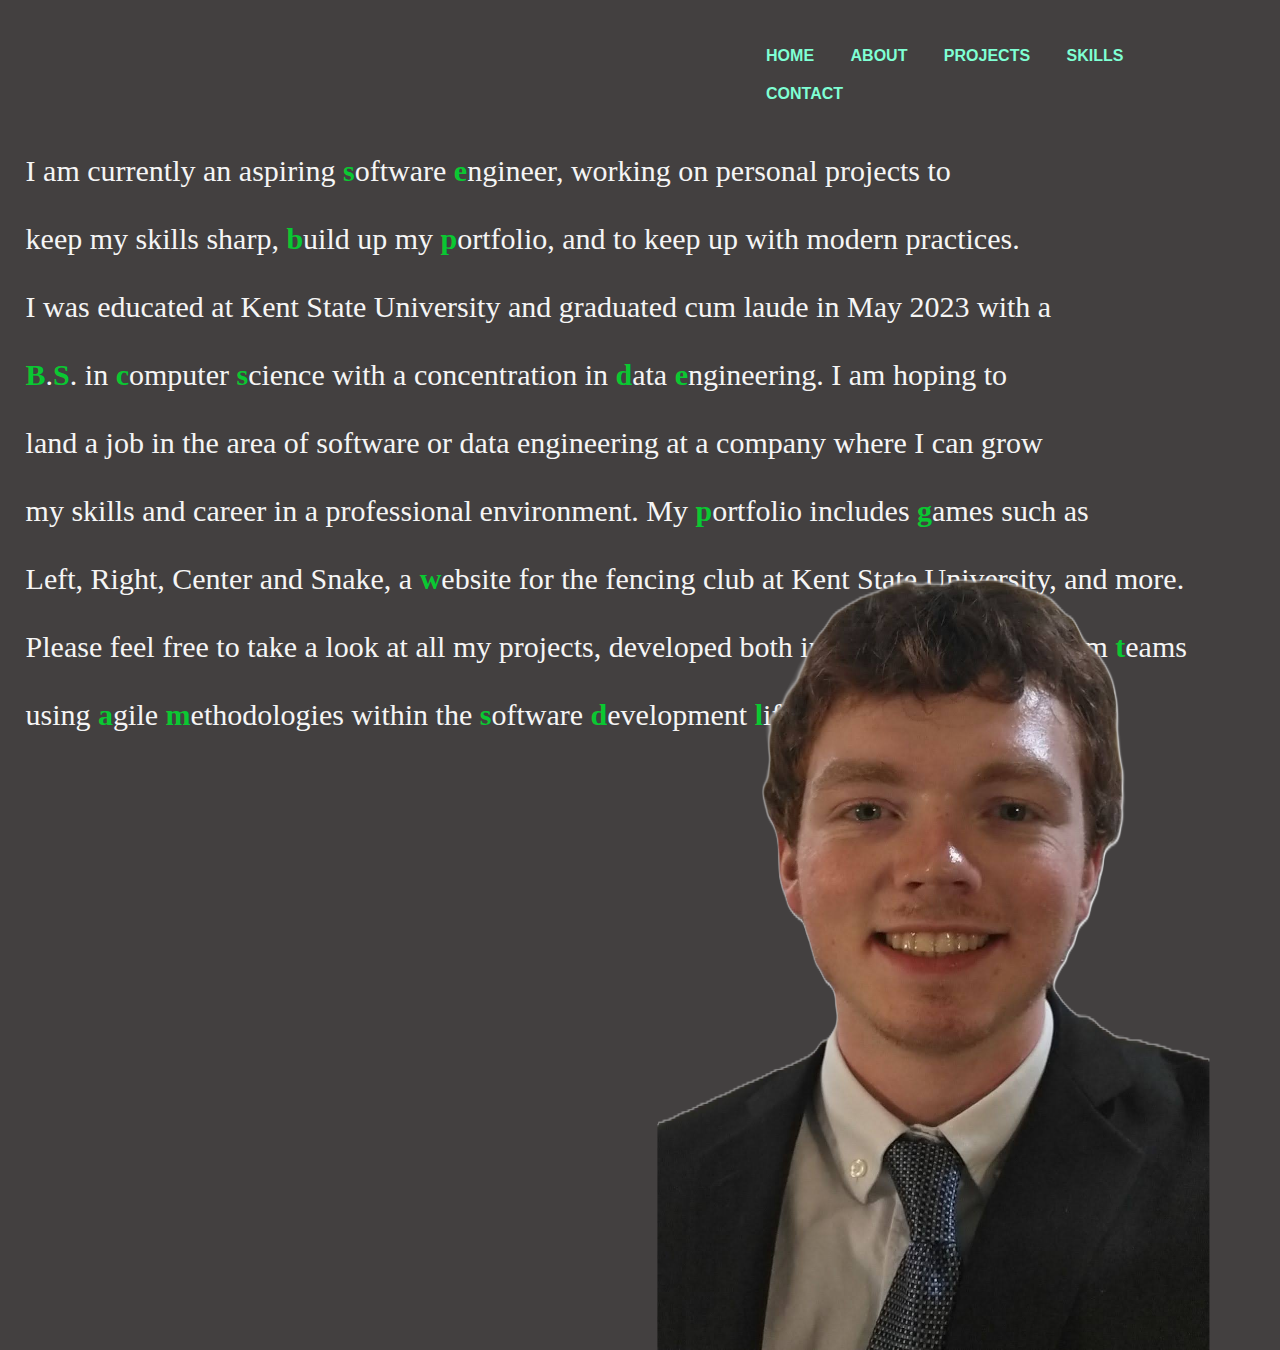
==== about.html @ c2cc0922 "Add files via upload" ====
<!DOCTYPE html>
<html lang="en">
    <head>
        <title>Sean King's Portfolio</title>
        <link rel="stylesheet" href="style.css">
    </head>
    <body>

        <div class="mainAbout">
            <div class="navbar">
                <ul>
                    <li><a href="index.html">HOME</a></li>
                    <li><a href="about.html">ABOUT</a></li>
                    <li><a href="projects.html">PROJECTS</a></li>
                    <li><a href="skills.html">SKILLS</a></li>
                    <li><a href="contact.html">CONTACT</a></li>
                </ul>
            </div>

            <div class="bio">
                <p>I am currently an aspiring <span>s</span>oftware <span>e</span>ngineer, working on personal projects to<br><br>
                keep my skills sharp, <span>b</span>uild up my <span>p</span>ortfolio, and to keep up with modern practices.<br><br>
                I was educated at Kent State University and graduated cum laude in May 2023 with a<br><br>
                <span>B</span>.<span>S</span>. in <span>c</span>omputer <span>s</span>cience with a concentration in <span>d</span>ata <span>e</span>ngineering.  I am hoping to<br><br>
                land a job in the area of software or data engineering at a company where I can grow<br><br>
                my skills and career in a professional environment.  My <span>p</span>ortfolio includes <span>g</span>ames such as<br><br>
                Left, Right, Center and Snake, a <span>w</span>ebsite for the fencing club at Kent State University, and more.<br><br>
                Please feel free to take a look at all my projects, developed both individually and in <span>s</span>crum <span>t</span>eams<br><br>
                using <span>a</span>gile <span>m</span>ethodologies within the <span>s</span>oftware <span>d</span>evelopment <span>l</span>ife <span>c</span>ycle.</p>
            </div>

            <div class="profilepic">
                <img src="ProfilePic.png" class="profile"> 
            </div>
        </div>
    </body>
</html>
---- style.css ----
* {
    margin: 0;
    padding: 0;
}

.main {
    width: 100%;
    height: 100vh;
    background-color: rgb(67, 64, 64);
    position: relative;
    font-family: sans-serif;
}

.mainAbout {
    width: 100%;
    height: 150vh;
    background-color: rgb(67, 64, 64);
    position: relative;
    font-family: sans-serif;
}

.navbar {
    width: 86%;
    display: flex;
    margin: auto; 
    padding: 15px 0;
    align-items: center;
    justify-content: space-between;
}

ul {
    margin-top: 2%;
    margin-left: 60%;
}

ul li {
    list-style: none;
    display: inline-block;
    padding: 10px 16px;
}

ul li a {
    font-size: 16px;
    font-weight: bold;
    text-decoration: none;
    color: aquamarine;
    margin-top: -3%;
    transition: 1s ease;
}

ul li a:hover {
    color: rgb(10, 200, 50);
}

.intro {
    margin-left: 5%;
    margin-top: 2%;
}

.intro h1 {
    font-size: 35px;
    color: whitesmoke;
}

.intro h2 {
    color: whitesmoke;
}

.intro span {
    color: rgb(10, 200, 50);
}

.profilepic {
    width: 30%;
    height: 80%;
    position: absolute;
    right: 100px;
    bottom: 0;
}

.profilepic img {
    position: absolute;
    height: 100%;
    left: 40%;
    padding-left: 25px;
    transform: translate(-55%);
    bottom: 0;
    transition: left 2s ease;
}

.profilepic:hover .profile {
    left: 55%;
}

.bio {
    margin-left: 2%;
    margin-top: 2%;
    margin-right: 2%;
    margin-bottom: 2%
}

.bio p {
    font-family: serif;
    font-size: 30px;
    color: whitesmoke;
    padding-bottom: 25px;
}

.bio span {
    color: rgb(10, 200, 50);
    font-weight: bold;
}
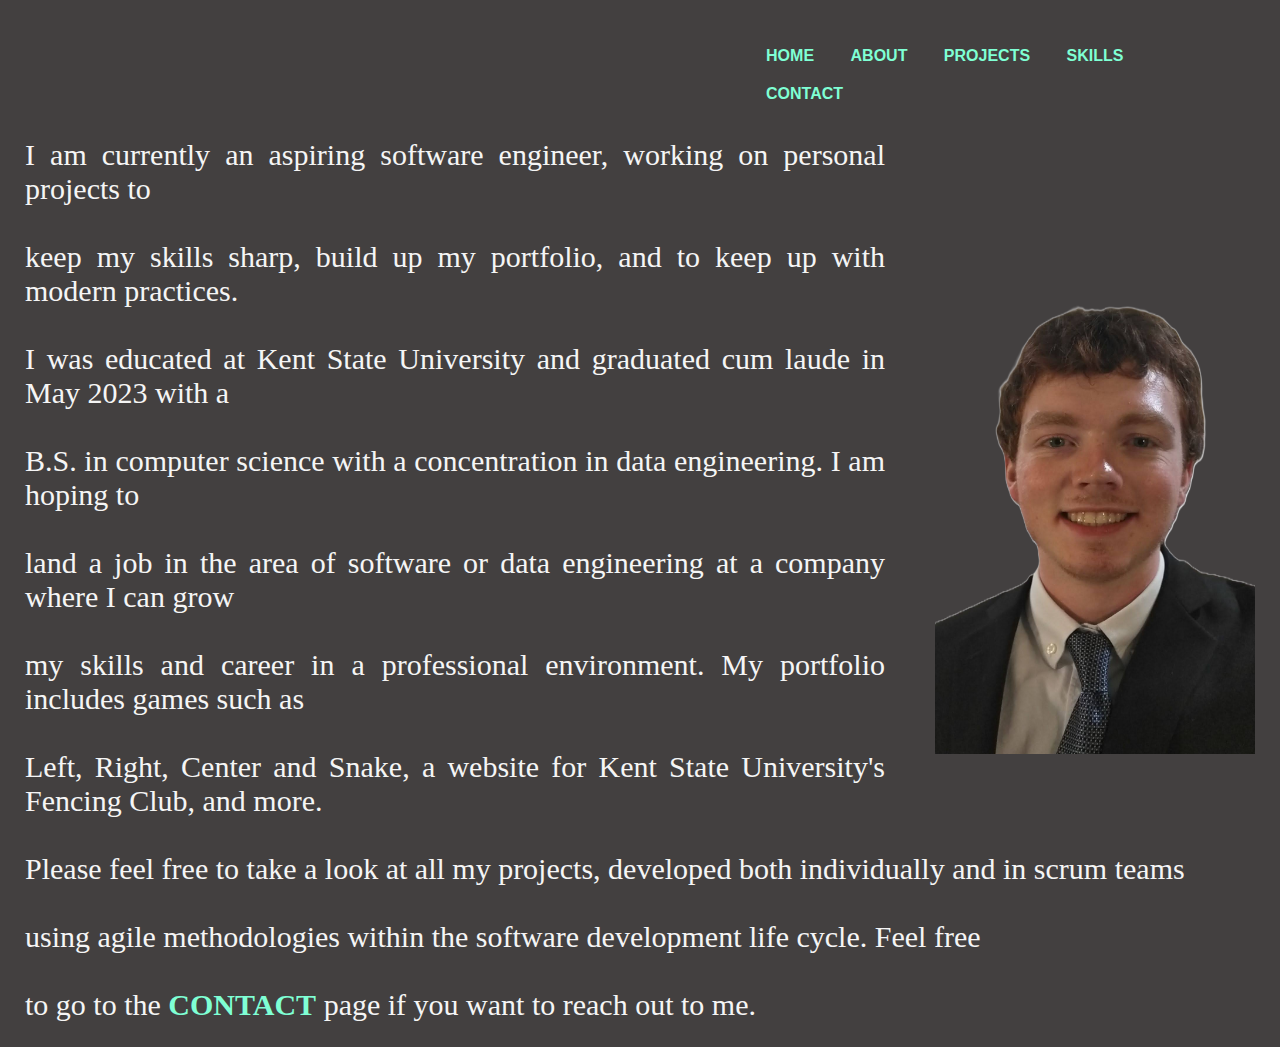
==== commit f64a0410: "Add files via upload" ====
--- a/about.html
+++ b/about.html
@@ -17,20 +17,21 @@
                 </ul>
             </div>
 
-            <div class="bio">
-                <p>I am currently an aspiring <span>s</span>oftware <span>e</span>ngineer, working on personal projects to<br><br>
-                keep my skills sharp, <span>b</span>uild up my <span>p</span>ortfolio, and to keep up with modern practices.<br><br>
-                I was educated at Kent State University and graduated cum laude in May 2023 with a<br><br>
-                <span>B</span>.<span>S</span>. in <span>c</span>omputer <span>s</span>cience with a concentration in <span>d</span>ata <span>e</span>ngineering.  I am hoping to<br><br>
-                land a job in the area of software or data engineering at a company where I can grow<br><br>
-                my skills and career in a professional environment.  My <span>p</span>ortfolio includes <span>g</span>ames such as<br><br>
-                Left, Right, Center and Snake, a <span>w</span>ebsite for the fencing club at Kent State University, and more.<br><br>
-                Please feel free to take a look at all my projects, developed both individually and in <span>s</span>crum <span>t</span>eams<br><br>
-                using <span>a</span>gile <span>m</span>ethodologies within the <span>s</span>oftware <span>d</span>evelopment <span>l</span>ife <span>c</span>ycle.</p>
+            <div class="aboutpic">
+                <img src="ProfilePic.png" alt=""> 
             </div>
 
-            <div class="profilepic">
-                <img src="ProfilePic.png" class="profile"> 
+            <div class="bio">
+                <p>I am currently an aspiring software engineer, working on personal projects to<br><br>
+                keep my skills sharp, build up my portfolio, and to keep up with modern practices.<br><br>
+                I was educated at Kent State University and graduated cum laude in May 2023 with a<br><br>
+                B.S. in computer science with a concentration in data engineering.  I am hoping to<br><br>
+                land a job in the area of software or data engineering at a company where I can grow<br><br>
+                my skills and career in a professional environment.  My portfolio includes games such as<br><br>
+                Left, Right, Center and Snake, a website for Kent State University's Fencing Club, and more.<br><br>
+                Please feel free to take a look at all my projects, developed both individually and in scrum teams<br><br>
+                using agile methodologies within the software development life cycle.  Feel free<br><br>
+                to go to the <a href="contact.html">CONTACT</a> page if you want to reach out to me.</p>
             </div>
         </div>
     </body>
--- a/style.css
+++ b/style.css
@@ -13,10 +13,18 @@
 
 .mainAbout {
     width: 100%;
-    height: 150vh;
+    height: 100%;
     background-color: rgb(67, 64, 64);
     position: relative;
     font-family: sans-serif;
+}
+
+.aboutpic img {
+    float: right;
+    width: 25%;
+    height: 80%;
+    padding-left: 50px;
+    padding-right: 25px;
 }
 
 .navbar {
@@ -53,8 +61,9 @@
 }
 
 .intro {
-    margin-left: 5%;
-    margin-top: 2%;
+    padding-top: 10px;
+    text-align: justify;
+    padding-left: 30px;
 }
 
 .intro h1 {
@@ -63,6 +72,10 @@
 }
 
 .intro h2 {
+    color: whitesmoke;
+}
+
+.intro h3 {
     color: whitesmoke;
 }
 
@@ -83,20 +96,20 @@
     height: 100%;
     left: 40%;
     padding-left: 25px;
-    transform: translate(-55%);
+    padding-bottom: 10px;
+    transform: translate(-70%);
     bottom: 0;
-    transition: left 2s ease;
+    transition: left 0.75s ease;
 }
 
 .profilepic:hover .profile {
-    left: 55%;
+    left: 70%;
 }
 
 .bio {
-    margin-left: 2%;
-    margin-top: 2%;
-    margin-right: 2%;
-    margin-bottom: 2%
+    padding-top: 10px;
+    text-align: justify;
+    padding-left: 25px;
 }
 
 .bio p {
@@ -106,7 +119,13 @@
     padding-bottom: 25px;
 }
 
-.bio span {
+.bio a {
+    color: aquamarine;
+    font-weight: bold;
+    text-decoration: none;
+    transition: 1s ease;
+}
+
+.bio a:hover {
     color: rgb(10, 200, 50);
-    font-weight: bold;
 }